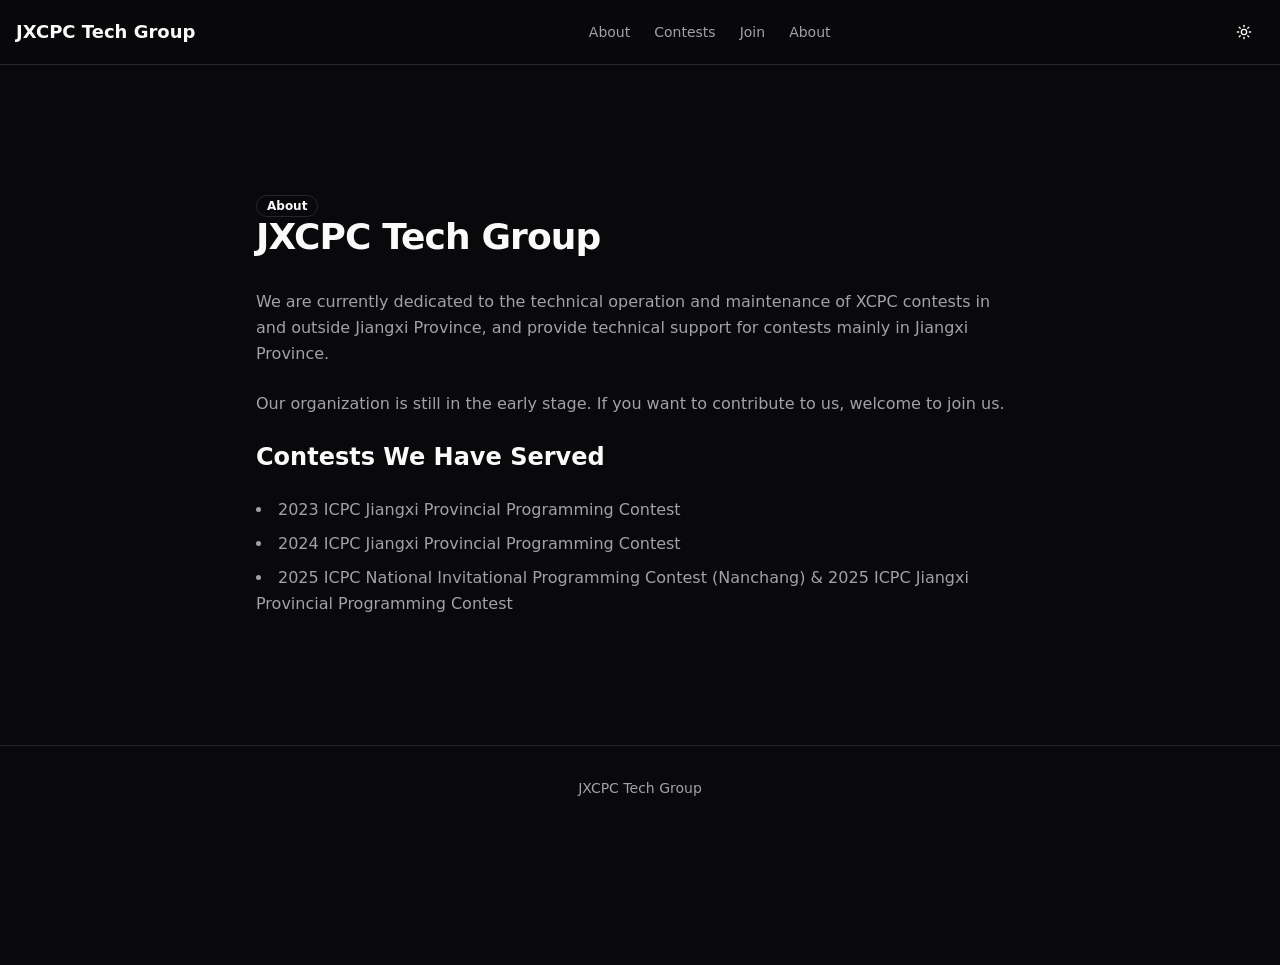
==== about/index.html @ 52842a0a "deploy: ci: trigger deployment test microlyr/FOXOps-dev@e38466670fc42e8134870700d2d52cbead68cd26" ====
<!DOCTYPE html><html lang="zh-CN" class="dark"> <head><meta charset="UTF-8"><meta name="viewport" content="width=device-width, initial-scale=1.0"><meta name="description" content="About JXCPC Tech Group"><title>About — JXCPC Tech Group</title><link rel="icon" type="image/svg+xml" href="/favicon.svg"><script>
      const t = localStorage.getItem('theme');
      if (t === 'light') document.documentElement.classList.remove('dark');
    </script><link rel="stylesheet" href="/_astro/about.Cbs96BTt.css"></head> <body class="min-h-screen bg-background text-foreground antialiased">  <header class="sticky top-0 z-50 w-full border-b bg-background/95 backdrop-blur supports-[backdrop-filter]:bg-background/60"> <div class="container mx-auto flex h-16 items-center justify-between px-4"> <a href="/" class="flex items-center gap-2 font-bold text-lg"> <span>JXCPC Tech Group</span> </a> <nav class="hidden md:flex items-center gap-6 text-sm font-medium text-muted-foreground"> <a href="/#about" class="hover:text-foreground transition-colors">About</a> <a href="/#contests" class="hover:text-foreground transition-colors">Contests</a> <a href="/#join" class="hover:text-foreground transition-colors">Join</a> <a href="/about" class="hover:text-foreground transition-colors">About</a> </nav> <div class="flex items-center gap-2"> <style>astro-island,astro-slot,astro-static-slot{display:contents}</style><script>(()=>{var e=async t=>{await(await t())()};(self.Astro||(self.Astro={})).load=e;window.dispatchEvent(new Event("astro:load"));})();;(()=>{var A=Object.defineProperty;var g=(i,o,a)=>o in i?A(i,o,{enumerable:!0,configurable:!0,writable:!0,value:a}):i[o]=a;var d=(i,o,a)=>g(i,typeof o!="symbol"?o+"":o,a);{let i={0:t=>m(t),1:t=>a(t),2:t=>new RegExp(t),3:t=>new Date(t),4:t=>new Map(a(t)),5:t=>new Set(a(t)),6:t=>BigInt(t),7:t=>new URL(t),8:t=>new Uint8Array(t),9:t=>new Uint16Array(t),10:t=>new Uint32Array(t),11:t=>1/0*t},o=t=>{let[l,e]=t;return l in i?i[l](e):void 0},a=t=>t.map(o),m=t=>typeof t!="object"||t===null?t:Object.fromEntries(Object.entries(t).map(([l,e])=>[l,o(e)]));class y extends HTMLElement{constructor(){super(...arguments);d(this,"Component");d(this,"hydrator");d(this,"hydrate",async()=>{var b;if(!this.hydrator||!this.isConnected)return;let e=(b=this.parentElement)==null?void 0:b.closest("astro-island[ssr]");if(e){e.addEventListener("astro:hydrate",this.hydrate,{once:!0});return}let c=this.querySelectorAll("astro-slot"),n={},h=this.querySelectorAll("template[data-astro-template]");for(let r of h){let s=r.closest(this.tagName);s!=null&&s.isSameNode(this)&&(n[r.getAttribute("data-astro-template")||"default"]=r.innerHTML,r.remove())}for(let r of c){let s=r.closest(this.tagName);s!=null&&s.isSameNode(this)&&(n[r.getAttribute("name")||"default"]=r.innerHTML)}let p;try{p=this.hasAttribute("props")?m(JSON.parse(this.getAttribute("props"))):{}}catch(r){let s=this.getAttribute("component-url")||"<unknown>",v=this.getAttribute("component-export");throw v&&(s+=` (export ${v})`),console.error(`[hydrate] Error parsing props for component ${s}`,this.getAttribute("props"),r),r}let u;await this.hydrator(this)(this.Component,p,n,{client:this.getAttribute("client")}),this.removeAttribute("ssr"),this.dispatchEvent(new CustomEvent("astro:hydrate"))});d(this,"unmount",()=>{this.isConnected||this.dispatchEvent(new CustomEvent("astro:unmount"))})}disconnectedCallback(){document.removeEventListener("astro:after-swap",this.unmount),document.addEventListener("astro:after-swap",this.unmount,{once:!0})}connectedCallback(){if(!this.hasAttribute("await-children")||document.readyState==="interactive"||document.readyState==="complete")this.childrenConnectedCallback();else{let e=()=>{document.removeEventListener("DOMContentLoaded",e),c.disconnect(),this.childrenConnectedCallback()},c=new MutationObserver(()=>{var n;((n=this.lastChild)==null?void 0:n.nodeType)===Node.COMMENT_NODE&&this.lastChild.nodeValue==="astro:end"&&(this.lastChild.remove(),e())});c.observe(this,{childList:!0}),document.addEventListener("DOMContentLoaded",e)}}async childrenConnectedCallback(){let e=this.getAttribute("before-hydration-url");e&&await import(e),this.start()}async start(){let e=JSON.parse(this.getAttribute("opts")),c=this.getAttribute("client");if(Astro[c]===void 0){window.addEventListener(`astro:${c}`,()=>this.start(),{once:!0});return}try{await Astro[c](async()=>{let n=this.getAttribute("renderer-url"),[h,{default:p}]=await Promise.all([import(this.getAttribute("component-url")),n?import(n):()=>()=>{}]),u=this.getAttribute("component-export")||"default";if(!u.includes("."))this.Component=h[u];else{this.Component=h;for(let f of u.split("."))this.Component=this.Component[f]}return this.hydrator=p,this.hydrate},e,this)}catch(n){console.error(`[astro-island] Error hydrating ${this.getAttribute("component-url")}`,n)}}attributeChangedCallback(){this.hydrate()}}d(y,"observedAttributes",["props"]),customElements.get("astro-island")||customElements.define("astro-island",y)}})();</script><astro-island uid="Z1FHAQc" prefix="r1" component-url="/_astro/ThemeToggle.dCSiNV5o.js" component-export="default" renderer-url="/_astro/client.SWu0E-Mb.js" props="{}" ssr="" client="load" opts="{&quot;name&quot;:&quot;ThemeToggle&quot;,&quot;value&quot;:true}" await-children=""><button class="inline-flex items-center justify-center gap-2 whitespace-nowrap rounded-md text-sm font-medium ring-offset-background transition-colors focus-visible:outline-none focus-visible:ring-2 focus-visible:ring-ring focus-visible:ring-offset-2 disabled:pointer-events-none disabled:opacity-50 [&amp;_svg]:pointer-events-none [&amp;_svg]:size-4 [&amp;_svg]:shrink-0 hover:bg-accent hover:text-accent-foreground h-10 w-10" aria-label="Toggle theme"><svg xmlns="http://www.w3.org/2000/svg" width="24" height="24" viewBox="0 0 24 24" fill="none" stroke="currentColor" stroke-width="2" stroke-linecap="round" stroke-linejoin="round" class="lucide lucide-sun h-5 w-5"><circle cx="12" cy="12" r="4"></circle><path d="M12 2v2"></path><path d="M12 20v2"></path><path d="m4.93 4.93 1.41 1.41"></path><path d="m17.66 17.66 1.41 1.41"></path><path d="M2 12h2"></path><path d="M20 12h2"></path><path d="m6.34 17.66-1.41 1.41"></path><path d="m19.07 4.93-1.41 1.41"></path></svg></button><!--astro:end--></astro-island> </div> </div> </header> <main class="min-h-screen"> <section class="container mx-auto px-4 py-32"> <div class="max-w-3xl mx-auto"> <div class="inline-flex items-center rounded-full border px-2.5 py-0.5 text-xs font-semibold transition-colors focus:outline-none focus:ring-2 focus:ring-ring focus:ring-offset-2 text-foreground">About</div> <h1 class="text-4xl font-bold tracking-tight mb-8">JXCPC Tech Group</h1> <div class="prose prose-invert max-w-none space-y-6 text-muted-foreground leading-relaxed"> <p>
We are currently dedicated to the technical operation and maintenance of
            XCPC contests in and outside Jiangxi Province, and provide technical support
            for contests mainly in Jiangxi Province.
</p> <p>
Our organization is still in the early stage. If you want to contribute to us,
            welcome to join us.
</p> <h2 class="text-2xl font-semibold text-foreground mt-12 mb-4">Contests We Have Served</h2> <ul class="list-disc list-inside space-y-2"> <li>2023 ICPC Jiangxi Provincial Programming Contest</li> <li>2024 ICPC Jiangxi Provincial Programming Contest</li> <li>2025 ICPC National Invitational Programming Contest (Nanchang) &amp; 2025 ICPC Jiangxi Provincial Programming Contest</li> </ul> </div> </div> </section> <footer class="border-t"> <div class="container mx-auto px-4 py-8 text-center text-sm text-muted-foreground">
JXCPC Tech Group
</div> </footer> </main>  </body></html>
---- _astro/about.Cbs96BTt.css ----
*,:before,:after{--tw-border-spacing-x: 0;--tw-border-spacing-y: 0;--tw-translate-x: 0;--tw-translate-y: 0;--tw-rotate: 0;--tw-skew-x: 0;--tw-skew-y: 0;--tw-scale-x: 1;--tw-scale-y: 1;--tw-pan-x: ;--tw-pan-y: ;--tw-pinch-zoom: ;--tw-scroll-snap-strictness: proximity;--tw-gradient-from-position: ;--tw-gradient-via-position: ;--tw-gradient-to-position: ;--tw-ordinal: ;--tw-slashed-zero: ;--tw-numeric-figure: ;--tw-numeric-spacing: ;--tw-numeric-fraction: ;--tw-ring-inset: ;--tw-ring-offset-width: 0px;--tw-ring-offset-color: #fff;--tw-ring-color: rgb(59 130 246 / .5);--tw-ring-offset-shadow: 0 0 #0000;--tw-ring-shadow: 0 0 #0000;--tw-shadow: 0 0 #0000;--tw-shadow-colored: 0 0 #0000;--tw-blur: ;--tw-brightness: ;--tw-contrast: ;--tw-grayscale: ;--tw-hue-rotate: ;--tw-invert: ;--tw-saturate: ;--tw-sepia: ;--tw-drop-shadow: ;--tw-backdrop-blur: ;--tw-backdrop-brightness: ;--tw-backdrop-contrast: ;--tw-backdrop-grayscale: ;--tw-backdrop-hue-rotate: ;--tw-backdrop-invert: ;--tw-backdrop-opacity: ;--tw-backdrop-saturate: ;--tw-backdrop-sepia: ;--tw-contain-size: ;--tw-contain-layout: ;--tw-contain-paint: ;--tw-contain-style: }::backdrop{--tw-border-spacing-x: 0;--tw-border-spacing-y: 0;--tw-translate-x: 0;--tw-translate-y: 0;--tw-rotate: 0;--tw-skew-x: 0;--tw-skew-y: 0;--tw-scale-x: 1;--tw-scale-y: 1;--tw-pan-x: ;--tw-pan-y: ;--tw-pinch-zoom: ;--tw-scroll-snap-strictness: proximity;--tw-gradient-from-position: ;--tw-gradient-via-position: ;--tw-gradient-to-position: ;--tw-ordinal: ;--tw-slashed-zero: ;--tw-numeric-figure: ;--tw-numeric-spacing: ;--tw-numeric-fraction: ;--tw-ring-inset: ;--tw-ring-offset-width: 0px;--tw-ring-offset-color: #fff;--tw-ring-color: rgb(59 130 246 / .5);--tw-ring-offset-shadow: 0 0 #0000;--tw-ring-shadow: 0 0 #0000;--tw-shadow: 0 0 #0000;--tw-shadow-colored: 0 0 #0000;--tw-blur: ;--tw-brightness: ;--tw-contrast: ;--tw-grayscale: ;--tw-hue-rotate: ;--tw-invert: ;--tw-saturate: ;--tw-sepia: ;--tw-drop-shadow: ;--tw-backdrop-blur: ;--tw-backdrop-brightness: ;--tw-backdrop-contrast: ;--tw-backdrop-grayscale: ;--tw-backdrop-hue-rotate: ;--tw-backdrop-invert: ;--tw-backdrop-opacity: ;--tw-backdrop-saturate: ;--tw-backdrop-sepia: ;--tw-contain-size: ;--tw-contain-layout: ;--tw-contain-paint: ;--tw-contain-style: }*,:before,:after{box-sizing:border-box;border-width:0;border-style:solid;border-color:#e5e7eb}:before,:after{--tw-content: ""}html,:host{line-height:1.5;-webkit-text-size-adjust:100%;-moz-tab-size:4;-o-tab-size:4;tab-size:4;font-family:ui-sans-serif,system-ui,sans-serif,"Apple Color Emoji","Segoe UI Emoji",Segoe UI Symbol,"Noto Color Emoji";font-feature-settings:normal;font-variation-settings:normal;-webkit-tap-highlight-color:transparent}body{margin:0;line-height:inherit}hr{height:0;color:inherit;border-top-width:1px}abbr:where([title]){-webkit-text-decoration:underline dotted;text-decoration:underline dotted}h1,h2,h3,h4,h5,h6{font-size:inherit;font-weight:inherit}a{color:inherit;text-decoration:inherit}b,strong{font-weight:bolder}code,kbd,samp,pre{font-family:ui-monospace,SFMono-Regular,Menlo,Monaco,Consolas,Liberation Mono,Courier New,monospace;font-feature-settings:normal;font-variation-settings:normal;font-size:1em}small{font-size:80%}sub,sup{font-size:75%;line-height:0;position:relative;vertical-align:baseline}sub{bottom:-.25em}sup{top:-.5em}table{text-indent:0;border-color:inherit;border-collapse:collapse}button,input,optgroup,select,textarea{font-family:inherit;font-feature-settings:inherit;font-variation-settings:inherit;font-size:100%;font-weight:inherit;line-height:inherit;letter-spacing:inherit;color:inherit;margin:0;padding:0}button,select{text-transform:none}button,input:where([type=button]),input:where([type=reset]),input:where([type=submit]){-webkit-appearance:button;background-color:transparent;background-image:none}:-moz-focusring{outline:auto}:-moz-ui-invalid{box-shadow:none}progress{vertical-align:baseline}::-webkit-inner-spin-button,::-webkit-outer-spin-button{height:auto}[type=search]{-webkit-appearance:textfield;outline-offset:-2px}::-webkit-search-decoration{-webkit-appearance:none}::-webkit-file-upload-button{-webkit-appearance:button;font:inherit}summary{display:list-item}blockquote,dl,dd,h1,h2,h3,h4,h5,h6,hr,figure,p,pre{margin:0}fieldset{margin:0;padding:0}legend{padding:0}ol,ul,menu{list-style:none;margin:0;padding:0}dialog{padding:0}textarea{resize:vertical}input::-moz-placeholder,textarea::-moz-placeholder{opacity:1;color:#9ca3af}input::placeholder,textarea::placeholder{opacity:1;color:#9ca3af}button,[role=button]{cursor:pointer}:disabled{cursor:default}img,svg,video,canvas,audio,iframe,embed,object{display:block;vertical-align:middle}img,video{max-width:100%;height:auto}[hidden]:where(:not([hidden=until-found])){display:none}:root{--background: 0 0% 100%;--foreground: 240 10% 3.9%;--card: 0 0% 100%;--card-foreground: 240 10% 3.9%;--popover: 0 0% 100%;--popover-foreground: 240 10% 3.9%;--primary: 240 5.9% 10%;--primary-foreground: 0 0% 98%;--secondary: 240 4.8% 95.9%;--secondary-foreground: 240 5.9% 10%;--muted: 240 4.8% 95.9%;--muted-foreground: 240 3.8% 46.1%;--accent: 240 4.8% 95.9%;--accent-foreground: 240 5.9% 10%;--destructive: 0 84.2% 60.2%;--destructive-foreground: 0 0% 98%;--border: 240 5.9% 90%;--input: 240 5.9% 90%;--ring: 240 5.9% 10%;--radius: .5rem}.\!dark{--background: 240 10% 3.9% !important;--foreground: 0 0% 98% !important;--card: 240 10% 3.9% !important;--card-foreground: 0 0% 98% !important;--popover: 240 10% 3.9% !important;--popover-foreground: 0 0% 98% !important;--primary: 0 0% 98% !important;--primary-foreground: 240 5.9% 10% !important;--secondary: 240 3.7% 15.9% !important;--secondary-foreground: 0 0% 98% !important;--muted: 240 3.7% 15.9% !important;--muted-foreground: 240 5% 64.9% !important;--accent: 240 3.7% 15.9% !important;--accent-foreground: 0 0% 98% !important;--destructive: 0 62.8% 30.6% !important;--destructive-foreground: 0 0% 98% !important;--border: 240 3.7% 15.9% !important;--input: 240 3.7% 15.9% !important;--ring: 240 4.9% 83.9% !important}.dark{--background: 240 10% 3.9%;--foreground: 0 0% 98%;--card: 240 10% 3.9%;--card-foreground: 0 0% 98%;--popover: 240 10% 3.9%;--popover-foreground: 0 0% 98%;--primary: 0 0% 98%;--primary-foreground: 240 5.9% 10%;--secondary: 240 3.7% 15.9%;--secondary-foreground: 0 0% 98%;--muted: 240 3.7% 15.9%;--muted-foreground: 240 5% 64.9%;--accent: 240 3.7% 15.9%;--accent-foreground: 0 0% 98%;--destructive: 0 62.8% 30.6%;--destructive-foreground: 0 0% 98%;--border: 240 3.7% 15.9%;--input: 240 3.7% 15.9%;--ring: 240 4.9% 83.9%}*{border-color:hsl(var(--border))}body{background-color:hsl(var(--background));color:hsl(var(--foreground));font-feature-settings:"rlig" 1,"calt" 1}.container{width:100%;margin-right:auto;margin-left:auto;padding-right:2rem;padding-left:2rem}@media (min-width: 1400px){.container{max-width:1400px}}.static{position:static}.absolute{position:absolute}.relative{position:relative}.sticky{position:sticky}.inset-0{inset:0}.bottom-10{bottom:2.5rem}.left-10{left:2.5rem}.right-10{right:2.5rem}.top-0{top:0}.top-20{top:5rem}.z-50{z-index:50}.mx-auto{margin-left:auto;margin-right:auto}.mb-10{margin-bottom:2.5rem}.mb-12{margin-bottom:3rem}.mb-16{margin-bottom:4rem}.mb-2{margin-bottom:.5rem}.mb-4{margin-bottom:1rem}.mb-6{margin-bottom:1.5rem}.mb-8{margin-bottom:2rem}.mt-1{margin-top:.25rem}.mt-10{margin-top:2.5rem}.mt-12{margin-top:3rem}.inline-block{display:inline-block}.flex{display:flex}.inline-flex{display:inline-flex}.grid{display:grid}.hidden{display:none}.h-10{height:2.5rem}.h-11{height:2.75rem}.h-14{height:3.5rem}.h-16{height:4rem}.h-24{height:6rem}.h-4{height:1rem}.h-48{height:12rem}.h-5{height:1.25rem}.h-64{height:16rem}.h-7{height:1.75rem}.h-8{height:2rem}.h-9{height:2.25rem}.h-\[1px\]{height:1px}.h-full{height:100%}.min-h-screen{min-height:100vh}.w-10{width:2.5rem}.w-14{width:3.5rem}.w-24{width:6rem}.w-4{width:1rem}.w-48{width:12rem}.w-5{width:1.25rem}.w-64{width:16rem}.w-7{width:1.75rem}.w-8{width:2rem}.w-9{width:2.25rem}.w-\[1px\]{width:1px}.w-full{width:100%}.max-w-2xl{max-width:42rem}.max-w-3xl{max-width:48rem}.max-w-4xl{max-width:56rem}.max-w-none{max-width:none}.max-w-xl{max-width:36rem}.shrink-0{flex-shrink:0}@keyframes bounce-slow{0%,to{transform:translateY(0)}50%{transform:translateY(-8px)}}.animate-bounce-slow{animation:bounce-slow 3s ease-in-out infinite}.list-inside{list-style-position:inside}.list-disc{list-style-type:disc}.flex-col{flex-direction:column}.flex-wrap{flex-wrap:wrap}.items-center{align-items:center}.justify-center{justify-content:center}.justify-between{justify-content:space-between}.gap-10{gap:2.5rem}.gap-2{gap:.5rem}.gap-3{gap:.75rem}.gap-4{gap:1rem}.gap-6{gap:1.5rem}.gap-8{gap:2rem}.space-y-1\.5>:not([hidden])~:not([hidden]){--tw-space-y-reverse: 0;margin-top:calc(.375rem * calc(1 - var(--tw-space-y-reverse)));margin-bottom:calc(.375rem * var(--tw-space-y-reverse))}.space-y-2>:not([hidden])~:not([hidden]){--tw-space-y-reverse: 0;margin-top:calc(.5rem * calc(1 - var(--tw-space-y-reverse)));margin-bottom:calc(.5rem * var(--tw-space-y-reverse))}.space-y-6>:not([hidden])~:not([hidden]){--tw-space-y-reverse: 0;margin-top:calc(1.5rem * calc(1 - var(--tw-space-y-reverse)));margin-bottom:calc(1.5rem * var(--tw-space-y-reverse))}.overflow-hidden{overflow:hidden}.whitespace-nowrap{white-space:nowrap}.rounded{border-radius:.25rem}.rounded-full{border-radius:9999px}.rounded-lg{border-radius:var(--radius)}.rounded-md{border-radius:calc(var(--radius) - 2px)}.rounded-xl{border-radius:.75rem}.border{border-width:1px}.border-b{border-bottom-width:1px}.border-t{border-top-width:1px}.border-input{border-color:hsl(var(--input))}.border-transparent{border-color:transparent}.bg-accent\/10{background-color:hsl(var(--accent) / .1)}.bg-background{background-color:hsl(var(--background))}.bg-background\/95{background-color:hsl(var(--background) / .95)}.bg-border{background-color:hsl(var(--border))}.bg-card{background-color:hsl(var(--card))}.bg-destructive{background-color:hsl(var(--destructive))}.bg-primary{background-color:hsl(var(--primary))}.bg-primary\/10{background-color:hsl(var(--primary) / .1)}.bg-primary\/5{background-color:hsl(var(--primary) / .05)}.bg-secondary{background-color:hsl(var(--secondary))}.bg-\[radial-gradient\(ellipse_at_top\,_var\(--tw-gradient-stops\)\)\]{background-image:radial-gradient(ellipse at top,var(--tw-gradient-stops))}.bg-gradient-to-br{background-image:linear-gradient(to bottom right,var(--tw-gradient-stops))}.from-primary\/10{--tw-gradient-from: hsl(var(--primary) / .1) var(--tw-gradient-from-position);--tw-gradient-to: hsl(var(--primary) / 0) var(--tw-gradient-to-position);--tw-gradient-stops: var(--tw-gradient-from), var(--tw-gradient-to)}.from-primary\/5{--tw-gradient-from: hsl(var(--primary) / .05) var(--tw-gradient-from-position);--tw-gradient-to: hsl(var(--primary) / 0) var(--tw-gradient-to-position);--tw-gradient-stops: var(--tw-gradient-from), var(--tw-gradient-to)}.via-background{--tw-gradient-to: hsl(var(--background) / 0) var(--tw-gradient-to-position);--tw-gradient-stops: var(--tw-gradient-from), hsl(var(--background)) var(--tw-gradient-via-position), var(--tw-gradient-to)}.via-transparent{--tw-gradient-to: rgb(0 0 0 / 0) var(--tw-gradient-to-position);--tw-gradient-stops: var(--tw-gradient-from), transparent var(--tw-gradient-via-position), var(--tw-gradient-to)}.to-accent\/10{--tw-gradient-to: hsl(var(--accent) / .1) var(--tw-gradient-to-position)}.to-transparent{--tw-gradient-to: transparent var(--tw-gradient-to-position)}.object-contain{-o-object-fit:contain;object-fit:contain}.p-6{padding:1.5rem}.px-2\.5{padding-left:.625rem;padding-right:.625rem}.px-3{padding-left:.75rem;padding-right:.75rem}.px-4{padding-left:1rem;padding-right:1rem}.px-8{padding-left:2rem;padding-right:2rem}.py-0\.5{padding-top:.125rem;padding-bottom:.125rem}.py-1\.5{padding-top:.375rem;padding-bottom:.375rem}.py-10{padding-top:2.5rem;padding-bottom:2.5rem}.py-2{padding-top:.5rem;padding-bottom:.5rem}.py-24{padding-top:6rem;padding-bottom:6rem}.py-32{padding-top:8rem;padding-bottom:8rem}.py-8{padding-top:2rem;padding-bottom:2rem}.pl-12{padding-left:3rem}.pt-0{padding-top:0}.text-left{text-align:left}.text-center{text-align:center}.font-mono{font-family:ui-monospace,SFMono-Regular,Menlo,Monaco,Consolas,Liberation Mono,Courier New,monospace}.text-2xl{font-size:1.5rem;line-height:2rem}.text-3xl{font-size:1.875rem;line-height:2.25rem}.text-4xl{font-size:2.25rem;line-height:2.5rem}.text-lg{font-size:1.125rem;line-height:1.75rem}.text-sm{font-size:.875rem;line-height:1.25rem}.text-xs{font-size:.75rem;line-height:1rem}.font-bold{font-weight:700}.font-extrabold{font-weight:800}.font-medium{font-weight:500}.font-semibold{font-weight:600}.leading-none{line-height:1}.leading-relaxed{line-height:1.625}.leading-tight{line-height:1.25}.tracking-tight{letter-spacing:-.025em}.text-accent-foreground{color:hsl(var(--accent-foreground))}.text-card-foreground{color:hsl(var(--card-foreground))}.text-destructive-foreground{color:hsl(var(--destructive-foreground))}.text-foreground{color:hsl(var(--foreground))}.text-muted-foreground{color:hsl(var(--muted-foreground))}.text-primary{color:hsl(var(--primary))}.text-primary-foreground{color:hsl(var(--primary-foreground))}.text-secondary-foreground{color:hsl(var(--secondary-foreground))}.underline-offset-4{text-underline-offset:4px}.antialiased{-webkit-font-smoothing:antialiased;-moz-osx-font-smoothing:grayscale}.shadow-sm{--tw-shadow: 0 1px 2px 0 rgb(0 0 0 / .05);--tw-shadow-colored: 0 1px 2px 0 var(--tw-shadow-color);box-shadow:var(--tw-ring-offset-shadow, 0 0 #0000),var(--tw-ring-shadow, 0 0 #0000),var(--tw-shadow)}.outline{outline-style:solid}.ring-offset-background{--tw-ring-offset-color: hsl(var(--background))}.blur-3xl{--tw-blur: blur(64px);filter:var(--tw-blur) var(--tw-brightness) var(--tw-contrast) var(--tw-grayscale) var(--tw-hue-rotate) var(--tw-invert) var(--tw-saturate) var(--tw-sepia) var(--tw-drop-shadow)}.backdrop-blur{--tw-backdrop-blur: blur(8px);backdrop-filter:var(--tw-backdrop-blur) var(--tw-backdrop-brightness) var(--tw-backdrop-contrast) var(--tw-backdrop-grayscale) var(--tw-backdrop-hue-rotate) var(--tw-backdrop-invert) var(--tw-backdrop-opacity) var(--tw-backdrop-saturate) var(--tw-backdrop-sepia)}.backdrop-filter{backdrop-filter:var(--tw-backdrop-blur) var(--tw-backdrop-brightness) var(--tw-backdrop-contrast) var(--tw-backdrop-grayscale) var(--tw-backdrop-hue-rotate) var(--tw-backdrop-invert) var(--tw-backdrop-opacity) var(--tw-backdrop-saturate) var(--tw-backdrop-sepia)}.transition-colors{transition-property:color,background-color,border-color,text-decoration-color,fill,stroke;transition-timing-function:cubic-bezier(.4,0,.2,1);transition-duration:.15s}@keyframes enter{0%{opacity:var(--tw-enter-opacity, 1);transform:translate3d(var(--tw-enter-translate-x, 0),var(--tw-enter-translate-y, 0),0) scale3d(var(--tw-enter-scale, 1),var(--tw-enter-scale, 1),var(--tw-enter-scale, 1)) rotate(var(--tw-enter-rotate, 0))}}@keyframes exit{to{opacity:var(--tw-exit-opacity, 1);transform:translate3d(var(--tw-exit-translate-x, 0),var(--tw-exit-translate-y, 0),0) scale3d(var(--tw-exit-scale, 1),var(--tw-exit-scale, 1),var(--tw-exit-scale, 1)) rotate(var(--tw-exit-rotate, 0))}}.hover\:bg-accent:hover{background-color:hsl(var(--accent))}.hover\:bg-destructive\/80:hover{background-color:hsl(var(--destructive) / .8)}.hover\:bg-destructive\/90:hover{background-color:hsl(var(--destructive) / .9)}.hover\:bg-primary\/80:hover{background-color:hsl(var(--primary) / .8)}.hover\:bg-primary\/90:hover{background-color:hsl(var(--primary) / .9)}.hover\:bg-secondary\/80:hover{background-color:hsl(var(--secondary) / .8)}.hover\:text-accent-foreground:hover{color:hsl(var(--accent-foreground))}.hover\:text-foreground:hover{color:hsl(var(--foreground))}.hover\:text-primary:hover{color:hsl(var(--primary))}.hover\:underline:hover{text-decoration-line:underline}.focus\:outline-none:focus{outline:2px solid transparent;outline-offset:2px}.focus\:ring-2:focus{--tw-ring-offset-shadow: var(--tw-ring-inset) 0 0 0 var(--tw-ring-offset-width) var(--tw-ring-offset-color);--tw-ring-shadow: var(--tw-ring-inset) 0 0 0 calc(2px + var(--tw-ring-offset-width)) var(--tw-ring-color);box-shadow:var(--tw-ring-offset-shadow),var(--tw-ring-shadow),var(--tw-shadow, 0 0 #0000)}.focus\:ring-ring:focus{--tw-ring-color: hsl(var(--ring))}.focus\:ring-offset-2:focus{--tw-ring-offset-width: 2px}.focus-visible\:outline-none:focus-visible{outline:2px solid transparent;outline-offset:2px}.focus-visible\:ring-2:focus-visible{--tw-ring-offset-shadow: var(--tw-ring-inset) 0 0 0 var(--tw-ring-offset-width) var(--tw-ring-offset-color);--tw-ring-shadow: var(--tw-ring-inset) 0 0 0 calc(2px + var(--tw-ring-offset-width)) var(--tw-ring-color);box-shadow:var(--tw-ring-offset-shadow),var(--tw-ring-shadow),var(--tw-shadow, 0 0 #0000)}.focus-visible\:ring-ring:focus-visible{--tw-ring-color: hsl(var(--ring))}.focus-visible\:ring-offset-2:focus-visible{--tw-ring-offset-width: 2px}.disabled\:pointer-events-none:disabled{pointer-events:none}.disabled\:opacity-50:disabled{opacity:.5}@supports (backdrop-filter: var(--tw)){.supports-\[backdrop-filter\]\:bg-background\/60{background-color:hsl(var(--background) / .6)}}@media (min-width: 640px){.sm\:h-32{height:8rem}.sm\:w-32{width:8rem}.sm\:grid-cols-3{grid-template-columns:repeat(3,minmax(0,1fr))}.sm\:flex-row{flex-direction:row}.sm\:py-40{padding-top:10rem;padding-bottom:10rem}.sm\:text-4xl{font-size:2.25rem;line-height:2.5rem}.sm\:text-6xl{font-size:3.75rem;line-height:1}.sm\:text-xl{font-size:1.25rem;line-height:1.75rem}}@media (min-width: 768px){.md\:flex{display:flex}}.\[\&_svg\]\:pointer-events-none svg{pointer-events:none}.\[\&_svg\]\:size-4 svg{width:1rem;height:1rem}.\[\&_svg\]\:shrink-0 svg{flex-shrink:0}
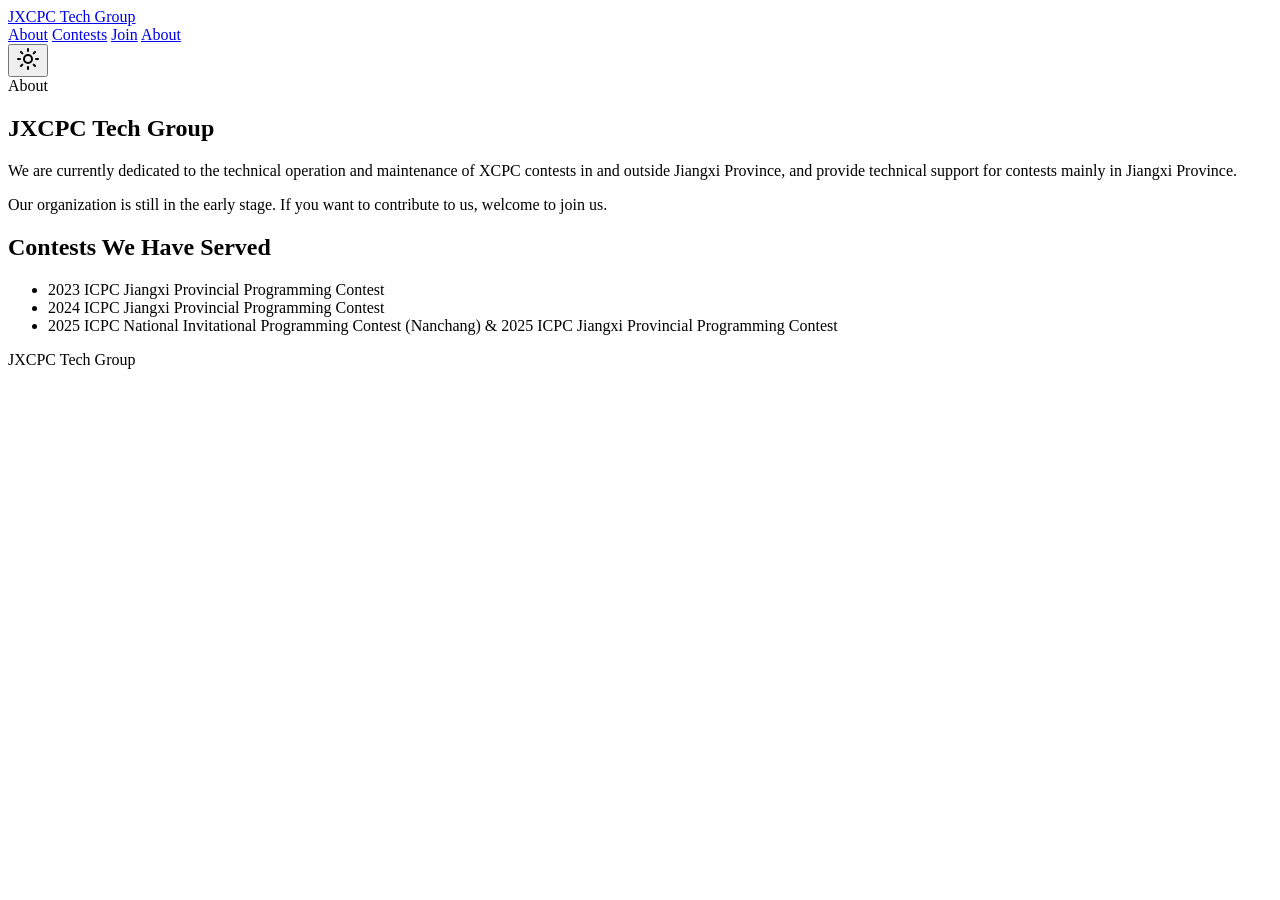
==== commit ff590c7e: "deploy: fix: set correct base path for GitHub Pages deployment microlyr/FOXOps-dev@2421898d2fa49af1a" ====
--- a/about/index.html
+++ b/about/index.html
@@ -1,7 +1,7 @@
 <!DOCTYPE html><html lang="zh-CN" class="dark"> <head><meta charset="UTF-8"><meta name="viewport" content="width=device-width, initial-scale=1.0"><meta name="description" content="About JXCPC Tech Group"><title>About — JXCPC Tech Group</title><link rel="icon" type="image/svg+xml" href="/favicon.svg"><script>
       const t = localStorage.getItem('theme');
       if (t === 'light') document.documentElement.classList.remove('dark');
-    </script><link rel="stylesheet" href="/_astro/about.Cbs96BTt.css"></head> <body class="min-h-screen bg-background text-foreground antialiased">  <header class="sticky top-0 z-50 w-full border-b bg-background/95 backdrop-blur supports-[backdrop-filter]:bg-background/60"> <div class="container mx-auto flex h-16 items-center justify-between px-4"> <a href="/" class="flex items-center gap-2 font-bold text-lg"> <span>JXCPC Tech Group</span> </a> <nav class="hidden md:flex items-center gap-6 text-sm font-medium text-muted-foreground"> <a href="/#about" class="hover:text-foreground transition-colors">About</a> <a href="/#contests" class="hover:text-foreground transition-colors">Contests</a> <a href="/#join" class="hover:text-foreground transition-colors">Join</a> <a href="/about" class="hover:text-foreground transition-colors">About</a> </nav> <div class="flex items-center gap-2"> <style>astro-island,astro-slot,astro-static-slot{display:contents}</style><script>(()=>{var e=async t=>{await(await t())()};(self.Astro||(self.Astro={})).load=e;window.dispatchEvent(new Event("astro:load"));})();;(()=>{var A=Object.defineProperty;var g=(i,o,a)=>o in i?A(i,o,{enumerable:!0,configurable:!0,writable:!0,value:a}):i[o]=a;var d=(i,o,a)=>g(i,typeof o!="symbol"?o+"":o,a);{let i={0:t=>m(t),1:t=>a(t),2:t=>new RegExp(t),3:t=>new Date(t),4:t=>new Map(a(t)),5:t=>new Set(a(t)),6:t=>BigInt(t),7:t=>new URL(t),8:t=>new Uint8Array(t),9:t=>new Uint16Array(t),10:t=>new Uint32Array(t),11:t=>1/0*t},o=t=>{let[l,e]=t;return l in i?i[l](e):void 0},a=t=>t.map(o),m=t=>typeof t!="object"||t===null?t:Object.fromEntries(Object.entries(t).map(([l,e])=>[l,o(e)]));class y extends HTMLElement{constructor(){super(...arguments);d(this,"Component");d(this,"hydrator");d(this,"hydrate",async()=>{var b;if(!this.hydrator||!this.isConnected)return;let e=(b=this.parentElement)==null?void 0:b.closest("astro-island[ssr]");if(e){e.addEventListener("astro:hydrate",this.hydrate,{once:!0});return}let c=this.querySelectorAll("astro-slot"),n={},h=this.querySelectorAll("template[data-astro-template]");for(let r of h){let s=r.closest(this.tagName);s!=null&&s.isSameNode(this)&&(n[r.getAttribute("data-astro-template")||"default"]=r.innerHTML,r.remove())}for(let r of c){let s=r.closest(this.tagName);s!=null&&s.isSameNode(this)&&(n[r.getAttribute("name")||"default"]=r.innerHTML)}let p;try{p=this.hasAttribute("props")?m(JSON.parse(this.getAttribute("props"))):{}}catch(r){let s=this.getAttribute("component-url")||"<unknown>",v=this.getAttribute("component-export");throw v&&(s+=` (export ${v})`),console.error(`[hydrate] Error parsing props for component ${s}`,this.getAttribute("props"),r),r}let u;await this.hydrator(this)(this.Component,p,n,{client:this.getAttribute("client")}),this.removeAttribute("ssr"),this.dispatchEvent(new CustomEvent("astro:hydrate"))});d(this,"unmount",()=>{this.isConnected||this.dispatchEvent(new CustomEvent("astro:unmount"))})}disconnectedCallback(){document.removeEventListener("astro:after-swap",this.unmount),document.addEventListener("astro:after-swap",this.unmount,{once:!0})}connectedCallback(){if(!this.hasAttribute("await-children")||document.readyState==="interactive"||document.readyState==="complete")this.childrenConnectedCallback();else{let e=()=>{document.removeEventListener("DOMContentLoaded",e),c.disconnect(),this.childrenConnectedCallback()},c=new MutationObserver(()=>{var n;((n=this.lastChild)==null?void 0:n.nodeType)===Node.COMMENT_NODE&&this.lastChild.nodeValue==="astro:end"&&(this.lastChild.remove(),e())});c.observe(this,{childList:!0}),document.addEventListener("DOMContentLoaded",e)}}async childrenConnectedCallback(){let e=this.getAttribute("before-hydration-url");e&&await import(e),this.start()}async start(){let e=JSON.parse(this.getAttribute("opts")),c=this.getAttribute("client");if(Astro[c]===void 0){window.addEventListener(`astro:${c}`,()=>this.start(),{once:!0});return}try{await Astro[c](async()=>{let n=this.getAttribute("renderer-url"),[h,{default:p}]=await Promise.all([import(this.getAttribute("component-url")),n?import(n):()=>()=>{}]),u=this.getAttribute("component-export")||"default";if(!u.includes("."))this.Component=h[u];else{this.Component=h;for(let f of u.split("."))this.Component=this.Component[f]}return this.hydrator=p,this.hydrate},e,this)}catch(n){console.error(`[astro-island] Error hydrating ${this.getAttribute("component-url")}`,n)}}attributeChangedCallback(){this.hydrate()}}d(y,"observedAttributes",["props"]),customElements.get("astro-island")||customElements.define("astro-island",y)}})();</script><astro-island uid="Z1FHAQc" prefix="r1" component-url="/_astro/ThemeToggle.dCSiNV5o.js" component-export="default" renderer-url="/_astro/client.SWu0E-Mb.js" props="{}" ssr="" client="load" opts="{&quot;name&quot;:&quot;ThemeToggle&quot;,&quot;value&quot;:true}" await-children=""><button class="inline-flex items-center justify-center gap-2 whitespace-nowrap rounded-md text-sm font-medium ring-offset-background transition-colors focus-visible:outline-none focus-visible:ring-2 focus-visible:ring-ring focus-visible:ring-offset-2 disabled:pointer-events-none disabled:opacity-50 [&amp;_svg]:pointer-events-none [&amp;_svg]:size-4 [&amp;_svg]:shrink-0 hover:bg-accent hover:text-accent-foreground h-10 w-10" aria-label="Toggle theme"><svg xmlns="http://www.w3.org/2000/svg" width="24" height="24" viewBox="0 0 24 24" fill="none" stroke="currentColor" stroke-width="2" stroke-linecap="round" stroke-linejoin="round" class="lucide lucide-sun h-5 w-5"><circle cx="12" cy="12" r="4"></circle><path d="M12 2v2"></path><path d="M12 20v2"></path><path d="m4.93 4.93 1.41 1.41"></path><path d="m17.66 17.66 1.41 1.41"></path><path d="M2 12h2"></path><path d="M20 12h2"></path><path d="m6.34 17.66-1.41 1.41"></path><path d="m19.07 4.93-1.41 1.41"></path></svg></button><!--astro:end--></astro-island> </div> </div> </header> <main class="min-h-screen"> <section class="container mx-auto px-4 py-32"> <div class="max-w-3xl mx-auto"> <div class="inline-flex items-center rounded-full border px-2.5 py-0.5 text-xs font-semibold transition-colors focus:outline-none focus:ring-2 focus:ring-ring focus:ring-offset-2 text-foreground">About</div> <h1 class="text-4xl font-bold tracking-tight mb-8">JXCPC Tech Group</h1> <div class="prose prose-invert max-w-none space-y-6 text-muted-foreground leading-relaxed"> <p>
+    </script><link rel="stylesheet" href="/foxops-techgroup.github.io/_astro/about.Cbs96BTt.css"></head> <body class="min-h-screen bg-background text-foreground antialiased">  <header class="sticky top-0 z-50 w-full border-b bg-background/95 backdrop-blur supports-[backdrop-filter]:bg-background/60"> <div class="container mx-auto flex h-16 items-center justify-between px-4"> <a href="/" class="flex items-center gap-2 font-bold text-lg"> <span>JXCPC Tech Group</span> </a> <nav class="hidden md:flex items-center gap-6 text-sm font-medium text-muted-foreground"> <a href="/#about" class="hover:text-foreground transition-colors">About</a> <a href="/#contests" class="hover:text-foreground transition-colors">Contests</a> <a href="/#join" class="hover:text-foreground transition-colors">Join</a> <a href="/about" class="hover:text-foreground transition-colors">About</a> </nav> <div class="flex items-center gap-2"> <style>astro-island,astro-slot,astro-static-slot{display:contents}</style><script>(()=>{var e=async t=>{await(await t())()};(self.Astro||(self.Astro={})).load=e;window.dispatchEvent(new Event("astro:load"));})();;(()=>{var A=Object.defineProperty;var g=(i,o,a)=>o in i?A(i,o,{enumerable:!0,configurable:!0,writable:!0,value:a}):i[o]=a;var d=(i,o,a)=>g(i,typeof o!="symbol"?o+"":o,a);{let i={0:t=>m(t),1:t=>a(t),2:t=>new RegExp(t),3:t=>new Date(t),4:t=>new Map(a(t)),5:t=>new Set(a(t)),6:t=>BigInt(t),7:t=>new URL(t),8:t=>new Uint8Array(t),9:t=>new Uint16Array(t),10:t=>new Uint32Array(t),11:t=>1/0*t},o=t=>{let[l,e]=t;return l in i?i[l](e):void 0},a=t=>t.map(o),m=t=>typeof t!="object"||t===null?t:Object.fromEntries(Object.entries(t).map(([l,e])=>[l,o(e)]));class y extends HTMLElement{constructor(){super(...arguments);d(this,"Component");d(this,"hydrator");d(this,"hydrate",async()=>{var b;if(!this.hydrator||!this.isConnected)return;let e=(b=this.parentElement)==null?void 0:b.closest("astro-island[ssr]");if(e){e.addEventListener("astro:hydrate",this.hydrate,{once:!0});return}let c=this.querySelectorAll("astro-slot"),n={},h=this.querySelectorAll("template[data-astro-template]");for(let r of h){let s=r.closest(this.tagName);s!=null&&s.isSameNode(this)&&(n[r.getAttribute("data-astro-template")||"default"]=r.innerHTML,r.remove())}for(let r of c){let s=r.closest(this.tagName);s!=null&&s.isSameNode(this)&&(n[r.getAttribute("name")||"default"]=r.innerHTML)}let p;try{p=this.hasAttribute("props")?m(JSON.parse(this.getAttribute("props"))):{}}catch(r){let s=this.getAttribute("component-url")||"<unknown>",v=this.getAttribute("component-export");throw v&&(s+=` (export ${v})`),console.error(`[hydrate] Error parsing props for component ${s}`,this.getAttribute("props"),r),r}let u;await this.hydrator(this)(this.Component,p,n,{client:this.getAttribute("client")}),this.removeAttribute("ssr"),this.dispatchEvent(new CustomEvent("astro:hydrate"))});d(this,"unmount",()=>{this.isConnected||this.dispatchEvent(new CustomEvent("astro:unmount"))})}disconnectedCallback(){document.removeEventListener("astro:after-swap",this.unmount),document.addEventListener("astro:after-swap",this.unmount,{once:!0})}connectedCallback(){if(!this.hasAttribute("await-children")||document.readyState==="interactive"||document.readyState==="complete")this.childrenConnectedCallback();else{let e=()=>{document.removeEventListener("DOMContentLoaded",e),c.disconnect(),this.childrenConnectedCallback()},c=new MutationObserver(()=>{var n;((n=this.lastChild)==null?void 0:n.nodeType)===Node.COMMENT_NODE&&this.lastChild.nodeValue==="astro:end"&&(this.lastChild.remove(),e())});c.observe(this,{childList:!0}),document.addEventListener("DOMContentLoaded",e)}}async childrenConnectedCallback(){let e=this.getAttribute("before-hydration-url");e&&await import(e),this.start()}async start(){let e=JSON.parse(this.getAttribute("opts")),c=this.getAttribute("client");if(Astro[c]===void 0){window.addEventListener(`astro:${c}`,()=>this.start(),{once:!0});return}try{await Astro[c](async()=>{let n=this.getAttribute("renderer-url"),[h,{default:p}]=await Promise.all([import(this.getAttribute("component-url")),n?import(n):()=>()=>{}]),u=this.getAttribute("component-export")||"default";if(!u.includes("."))this.Component=h[u];else{this.Component=h;for(let f of u.split("."))this.Component=this.Component[f]}return this.hydrator=p,this.hydrate},e,this)}catch(n){console.error(`[astro-island] Error hydrating ${this.getAttribute("component-url")}`,n)}}attributeChangedCallback(){this.hydrate()}}d(y,"observedAttributes",["props"]),customElements.get("astro-island")||customElements.define("astro-island",y)}})();</script><astro-island uid="Z1FHAQc" prefix="r1" component-url="/foxops-techgroup.github.io/_astro/ThemeToggle.dCSiNV5o.js" component-export="default" renderer-url="/foxops-techgroup.github.io/_astro/client.SWu0E-Mb.js" props="{}" ssr="" client="load" opts="{&quot;name&quot;:&quot;ThemeToggle&quot;,&quot;value&quot;:true}" await-children=""><button class="inline-flex items-center justify-center gap-2 whitespace-nowrap rounded-md text-sm font-medium ring-offset-background transition-colors focus-visible:outline-none focus-visible:ring-2 focus-visible:ring-ring focus-visible:ring-offset-2 disabled:pointer-events-none disabled:opacity-50 [&amp;_svg]:pointer-events-none [&amp;_svg]:size-4 [&amp;_svg]:shrink-0 hover:bg-accent hover:text-accent-foreground h-10 w-10" aria-label="Toggle theme"><svg xmlns="http://www.w3.org/2000/svg" width="24" height="24" viewBox="0 0 24 24" fill="none" stroke="currentColor" stroke-width="2" stroke-linecap="round" stroke-linejoin="round" class="lucide lucide-sun h-5 w-5"><circle cx="12" cy="12" r="4"></circle><path d="M12 2v2"></path><path d="M12 20v2"></path><path d="m4.93 4.93 1.41 1.41"></path><path d="m17.66 17.66 1.41 1.41"></path><path d="M2 12h2"></path><path d="M20 12h2"></path><path d="m6.34 17.66-1.41 1.41"></path><path d="m19.07 4.93-1.41 1.41"></path></svg></button><!--astro:end--></astro-island> </div> </div> </header> <main class="min-h-screen"> <section class="container mx-auto px-4 py-32"> <div class="max-w-3xl mx-auto"> <div class="inline-flex items-center rounded-full border px-2.5 py-0.5 text-xs font-semibold transition-colors focus:outline-none focus:ring-2 focus:ring-ring focus:ring-offset-2 text-foreground">About</div> <h1 class="text-4xl font-bold tracking-tight mb-8">JXCPC Tech Group</h1> <div class="prose prose-invert max-w-none space-y-6 text-muted-foreground leading-relaxed"> <p>
 We are currently dedicated to the technical operation and maintenance of
             XCPC contests in and outside Jiangxi Province, and provide technical support
             for contests mainly in Jiangxi Province.
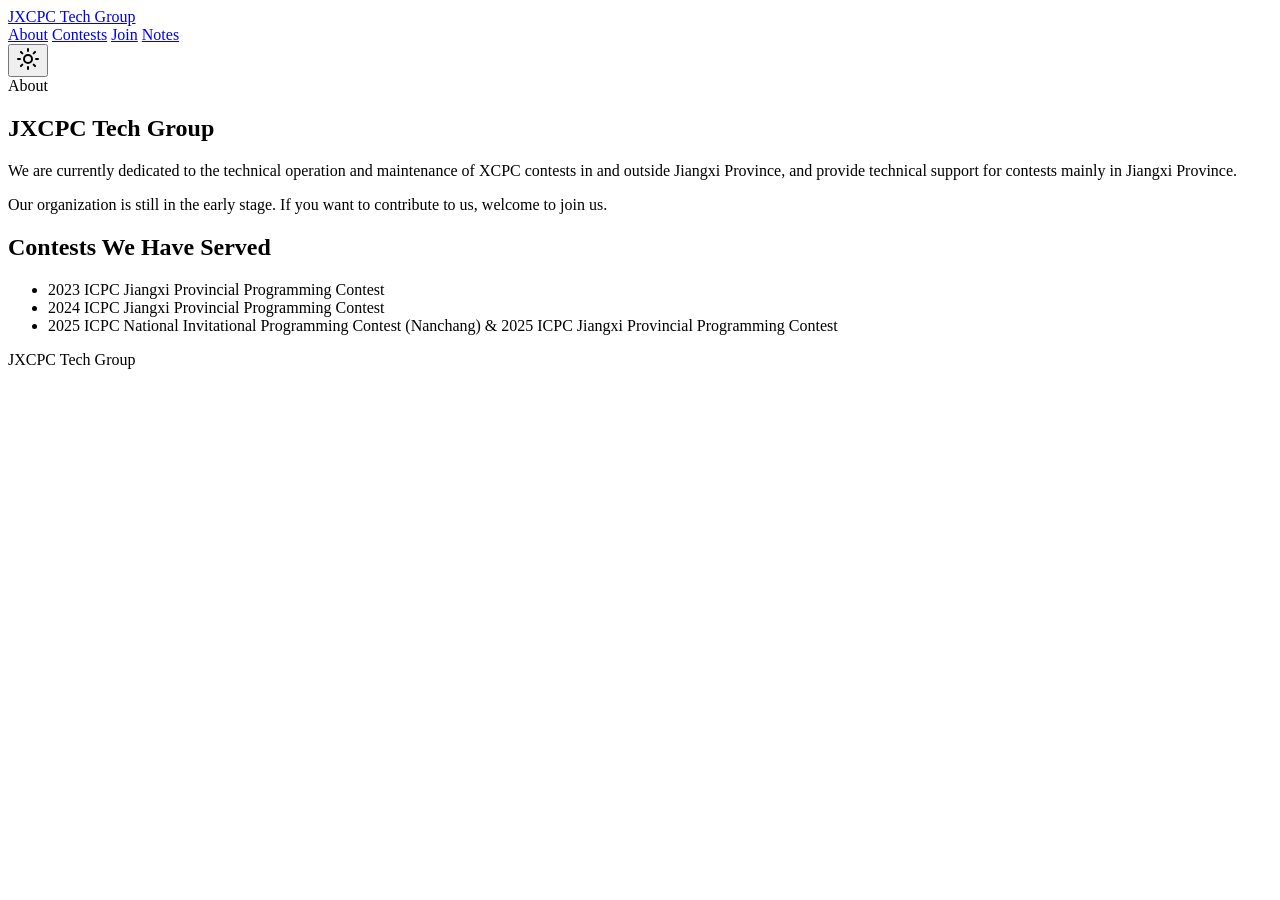
==== commit b7c435c0: "deploy: fix: remove duplicate About link, add Notes to nav microlyr/FOXOps-dev@2a6f6f4f063faddde719d" ====
--- a/about/index.html
+++ b/about/index.html
@@ -1,7 +1,7 @@
 <!DOCTYPE html><html lang="zh-CN" class="dark"> <head><meta charset="UTF-8"><meta name="viewport" content="width=device-width, initial-scale=1.0"><meta name="description" content="About JXCPC Tech Group"><title>About — JXCPC Tech Group</title><link rel="icon" type="image/svg+xml" href="/favicon.svg"><script>
       const t = localStorage.getItem('theme');
       if (t === 'light') document.documentElement.classList.remove('dark');
-    </script><link rel="stylesheet" href="/foxops-techgroup.github.io/_astro/about.Cbs96BTt.css"></head> <body class="min-h-screen bg-background text-foreground antialiased">  <header class="sticky top-0 z-50 w-full border-b bg-background/95 backdrop-blur supports-[backdrop-filter]:bg-background/60"> <div class="container mx-auto flex h-16 items-center justify-between px-4"> <a href="/" class="flex items-center gap-2 font-bold text-lg"> <span>JXCPC Tech Group</span> </a> <nav class="hidden md:flex items-center gap-6 text-sm font-medium text-muted-foreground"> <a href="/#about" class="hover:text-foreground transition-colors">About</a> <a href="/#contests" class="hover:text-foreground transition-colors">Contests</a> <a href="/#join" class="hover:text-foreground transition-colors">Join</a> <a href="/about" class="hover:text-foreground transition-colors">About</a> </nav> <div class="flex items-center gap-2"> <style>astro-island,astro-slot,astro-static-slot{display:contents}</style><script>(()=>{var e=async t=>{await(await t())()};(self.Astro||(self.Astro={})).load=e;window.dispatchEvent(new Event("astro:load"));})();;(()=>{var A=Object.defineProperty;var g=(i,o,a)=>o in i?A(i,o,{enumerable:!0,configurable:!0,writable:!0,value:a}):i[o]=a;var d=(i,o,a)=>g(i,typeof o!="symbol"?o+"":o,a);{let i={0:t=>m(t),1:t=>a(t),2:t=>new RegExp(t),3:t=>new Date(t),4:t=>new Map(a(t)),5:t=>new Set(a(t)),6:t=>BigInt(t),7:t=>new URL(t),8:t=>new Uint8Array(t),9:t=>new Uint16Array(t),10:t=>new Uint32Array(t),11:t=>1/0*t},o=t=>{let[l,e]=t;return l in i?i[l](e):void 0},a=t=>t.map(o),m=t=>typeof t!="object"||t===null?t:Object.fromEntries(Object.entries(t).map(([l,e])=>[l,o(e)]));class y extends HTMLElement{constructor(){super(...arguments);d(this,"Component");d(this,"hydrator");d(this,"hydrate",async()=>{var b;if(!this.hydrator||!this.isConnected)return;let e=(b=this.parentElement)==null?void 0:b.closest("astro-island[ssr]");if(e){e.addEventListener("astro:hydrate",this.hydrate,{once:!0});return}let c=this.querySelectorAll("astro-slot"),n={},h=this.querySelectorAll("template[data-astro-template]");for(let r of h){let s=r.closest(this.tagName);s!=null&&s.isSameNode(this)&&(n[r.getAttribute("data-astro-template")||"default"]=r.innerHTML,r.remove())}for(let r of c){let s=r.closest(this.tagName);s!=null&&s.isSameNode(this)&&(n[r.getAttribute("name")||"default"]=r.innerHTML)}let p;try{p=this.hasAttribute("props")?m(JSON.parse(this.getAttribute("props"))):{}}catch(r){let s=this.getAttribute("component-url")||"<unknown>",v=this.getAttribute("component-export");throw v&&(s+=` (export ${v})`),console.error(`[hydrate] Error parsing props for component ${s}`,this.getAttribute("props"),r),r}let u;await this.hydrator(this)(this.Component,p,n,{client:this.getAttribute("client")}),this.removeAttribute("ssr"),this.dispatchEvent(new CustomEvent("astro:hydrate"))});d(this,"unmount",()=>{this.isConnected||this.dispatchEvent(new CustomEvent("astro:unmount"))})}disconnectedCallback(){document.removeEventListener("astro:after-swap",this.unmount),document.addEventListener("astro:after-swap",this.unmount,{once:!0})}connectedCallback(){if(!this.hasAttribute("await-children")||document.readyState==="interactive"||document.readyState==="complete")this.childrenConnectedCallback();else{let e=()=>{document.removeEventListener("DOMContentLoaded",e),c.disconnect(),this.childrenConnectedCallback()},c=new MutationObserver(()=>{var n;((n=this.lastChild)==null?void 0:n.nodeType)===Node.COMMENT_NODE&&this.lastChild.nodeValue==="astro:end"&&(this.lastChild.remove(),e())});c.observe(this,{childList:!0}),document.addEventListener("DOMContentLoaded",e)}}async childrenConnectedCallback(){let e=this.getAttribute("before-hydration-url");e&&await import(e),this.start()}async start(){let e=JSON.parse(this.getAttribute("opts")),c=this.getAttribute("client");if(Astro[c]===void 0){window.addEventListener(`astro:${c}`,()=>this.start(),{once:!0});return}try{await Astro[c](async()=>{let n=this.getAttribute("renderer-url"),[h,{default:p}]=await Promise.all([import(this.getAttribute("component-url")),n?import(n):()=>()=>{}]),u=this.getAttribute("component-export")||"default";if(!u.includes("."))this.Component=h[u];else{this.Component=h;for(let f of u.split("."))this.Component=this.Component[f]}return this.hydrator=p,this.hydrate},e,this)}catch(n){console.error(`[astro-island] Error hydrating ${this.getAttribute("component-url")}`,n)}}attributeChangedCallback(){this.hydrate()}}d(y,"observedAttributes",["props"]),customElements.get("astro-island")||customElements.define("astro-island",y)}})();</script><astro-island uid="Z1FHAQc" prefix="r1" component-url="/foxops-techgroup.github.io/_astro/ThemeToggle.dCSiNV5o.js" component-export="default" renderer-url="/foxops-techgroup.github.io/_astro/client.SWu0E-Mb.js" props="{}" ssr="" client="load" opts="{&quot;name&quot;:&quot;ThemeToggle&quot;,&quot;value&quot;:true}" await-children=""><button class="inline-flex items-center justify-center gap-2 whitespace-nowrap rounded-md text-sm font-medium ring-offset-background transition-colors focus-visible:outline-none focus-visible:ring-2 focus-visible:ring-ring focus-visible:ring-offset-2 disabled:pointer-events-none disabled:opacity-50 [&amp;_svg]:pointer-events-none [&amp;_svg]:size-4 [&amp;_svg]:shrink-0 hover:bg-accent hover:text-accent-foreground h-10 w-10" aria-label="Toggle theme"><svg xmlns="http://www.w3.org/2000/svg" width="24" height="24" viewBox="0 0 24 24" fill="none" stroke="currentColor" stroke-width="2" stroke-linecap="round" stroke-linejoin="round" class="lucide lucide-sun h-5 w-5"><circle cx="12" cy="12" r="4"></circle><path d="M12 2v2"></path><path d="M12 20v2"></path><path d="m4.93 4.93 1.41 1.41"></path><path d="m17.66 17.66 1.41 1.41"></path><path d="M2 12h2"></path><path d="M20 12h2"></path><path d="m6.34 17.66-1.41 1.41"></path><path d="m19.07 4.93-1.41 1.41"></path></svg></button><!--astro:end--></astro-island> </div> </div> </header> <main class="min-h-screen"> <section class="container mx-auto px-4 py-32"> <div class="max-w-3xl mx-auto"> <div class="inline-flex items-center rounded-full border px-2.5 py-0.5 text-xs font-semibold transition-colors focus:outline-none focus:ring-2 focus:ring-ring focus:ring-offset-2 text-foreground">About</div> <h1 class="text-4xl font-bold tracking-tight mb-8">JXCPC Tech Group</h1> <div class="prose prose-invert max-w-none space-y-6 text-muted-foreground leading-relaxed"> <p>
+    </script><link rel="stylesheet" href="/foxops-techgroup.github.io/_astro/about.Cbs96BTt.css"></head> <body class="min-h-screen bg-background text-foreground antialiased">  <header class="sticky top-0 z-50 w-full border-b bg-background/95 backdrop-blur supports-[backdrop-filter]:bg-background/60"> <div class="container mx-auto flex h-16 items-center justify-between px-4"> <a href="/" class="flex items-center gap-2 font-bold text-lg"> <span>JXCPC Tech Group</span> </a> <nav class="hidden md:flex items-center gap-6 text-sm font-medium text-muted-foreground"> <a href="/#about" class="hover:text-foreground transition-colors">About</a> <a href="/#contests" class="hover:text-foreground transition-colors">Contests</a> <a href="/#join" class="hover:text-foreground transition-colors">Join</a> <a href="/notes" class="hover:text-foreground transition-colors">Notes</a> </nav> <div class="flex items-center gap-2"> <style>astro-island,astro-slot,astro-static-slot{display:contents}</style><script>(()=>{var e=async t=>{await(await t())()};(self.Astro||(self.Astro={})).load=e;window.dispatchEvent(new Event("astro:load"));})();;(()=>{var A=Object.defineProperty;var g=(i,o,a)=>o in i?A(i,o,{enumerable:!0,configurable:!0,writable:!0,value:a}):i[o]=a;var d=(i,o,a)=>g(i,typeof o!="symbol"?o+"":o,a);{let i={0:t=>m(t),1:t=>a(t),2:t=>new RegExp(t),3:t=>new Date(t),4:t=>new Map(a(t)),5:t=>new Set(a(t)),6:t=>BigInt(t),7:t=>new URL(t),8:t=>new Uint8Array(t),9:t=>new Uint16Array(t),10:t=>new Uint32Array(t),11:t=>1/0*t},o=t=>{let[l,e]=t;return l in i?i[l](e):void 0},a=t=>t.map(o),m=t=>typeof t!="object"||t===null?t:Object.fromEntries(Object.entries(t).map(([l,e])=>[l,o(e)]));class y extends HTMLElement{constructor(){super(...arguments);d(this,"Component");d(this,"hydrator");d(this,"hydrate",async()=>{var b;if(!this.hydrator||!this.isConnected)return;let e=(b=this.parentElement)==null?void 0:b.closest("astro-island[ssr]");if(e){e.addEventListener("astro:hydrate",this.hydrate,{once:!0});return}let c=this.querySelectorAll("astro-slot"),n={},h=this.querySelectorAll("template[data-astro-template]");for(let r of h){let s=r.closest(this.tagName);s!=null&&s.isSameNode(this)&&(n[r.getAttribute("data-astro-template")||"default"]=r.innerHTML,r.remove())}for(let r of c){let s=r.closest(this.tagName);s!=null&&s.isSameNode(this)&&(n[r.getAttribute("name")||"default"]=r.innerHTML)}let p;try{p=this.hasAttribute("props")?m(JSON.parse(this.getAttribute("props"))):{}}catch(r){let s=this.getAttribute("component-url")||"<unknown>",v=this.getAttribute("component-export");throw v&&(s+=` (export ${v})`),console.error(`[hydrate] Error parsing props for component ${s}`,this.getAttribute("props"),r),r}let u;await this.hydrator(this)(this.Component,p,n,{client:this.getAttribute("client")}),this.removeAttribute("ssr"),this.dispatchEvent(new CustomEvent("astro:hydrate"))});d(this,"unmount",()=>{this.isConnected||this.dispatchEvent(new CustomEvent("astro:unmount"))})}disconnectedCallback(){document.removeEventListener("astro:after-swap",this.unmount),document.addEventListener("astro:after-swap",this.unmount,{once:!0})}connectedCallback(){if(!this.hasAttribute("await-children")||document.readyState==="interactive"||document.readyState==="complete")this.childrenConnectedCallback();else{let e=()=>{document.removeEventListener("DOMContentLoaded",e),c.disconnect(),this.childrenConnectedCallback()},c=new MutationObserver(()=>{var n;((n=this.lastChild)==null?void 0:n.nodeType)===Node.COMMENT_NODE&&this.lastChild.nodeValue==="astro:end"&&(this.lastChild.remove(),e())});c.observe(this,{childList:!0}),document.addEventListener("DOMContentLoaded",e)}}async childrenConnectedCallback(){let e=this.getAttribute("before-hydration-url");e&&await import(e),this.start()}async start(){let e=JSON.parse(this.getAttribute("opts")),c=this.getAttribute("client");if(Astro[c]===void 0){window.addEventListener(`astro:${c}`,()=>this.start(),{once:!0});return}try{await Astro[c](async()=>{let n=this.getAttribute("renderer-url"),[h,{default:p}]=await Promise.all([import(this.getAttribute("component-url")),n?import(n):()=>()=>{}]),u=this.getAttribute("component-export")||"default";if(!u.includes("."))this.Component=h[u];else{this.Component=h;for(let f of u.split("."))this.Component=this.Component[f]}return this.hydrator=p,this.hydrate},e,this)}catch(n){console.error(`[astro-island] Error hydrating ${this.getAttribute("component-url")}`,n)}}attributeChangedCallback(){this.hydrate()}}d(y,"observedAttributes",["props"]),customElements.get("astro-island")||customElements.define("astro-island",y)}})();</script><astro-island uid="Z1FHAQc" prefix="r1" component-url="/foxops-techgroup.github.io/_astro/ThemeToggle.dCSiNV5o.js" component-export="default" renderer-url="/foxops-techgroup.github.io/_astro/client.SWu0E-Mb.js" props="{}" ssr="" client="load" opts="{&quot;name&quot;:&quot;ThemeToggle&quot;,&quot;value&quot;:true}" await-children=""><button class="inline-flex items-center justify-center gap-2 whitespace-nowrap rounded-md text-sm font-medium ring-offset-background transition-colors focus-visible:outline-none focus-visible:ring-2 focus-visible:ring-ring focus-visible:ring-offset-2 disabled:pointer-events-none disabled:opacity-50 [&amp;_svg]:pointer-events-none [&amp;_svg]:size-4 [&amp;_svg]:shrink-0 hover:bg-accent hover:text-accent-foreground h-10 w-10" aria-label="Toggle theme"><svg xmlns="http://www.w3.org/2000/svg" width="24" height="24" viewBox="0 0 24 24" fill="none" stroke="currentColor" stroke-width="2" stroke-linecap="round" stroke-linejoin="round" class="lucide lucide-sun h-5 w-5"><circle cx="12" cy="12" r="4"></circle><path d="M12 2v2"></path><path d="M12 20v2"></path><path d="m4.93 4.93 1.41 1.41"></path><path d="m17.66 17.66 1.41 1.41"></path><path d="M2 12h2"></path><path d="M20 12h2"></path><path d="m6.34 17.66-1.41 1.41"></path><path d="m19.07 4.93-1.41 1.41"></path></svg></button><!--astro:end--></astro-island> </div> </div> </header> <main class="min-h-screen"> <section class="container mx-auto px-4 py-32"> <div class="max-w-3xl mx-auto"> <div class="inline-flex items-center rounded-full border px-2.5 py-0.5 text-xs font-semibold transition-colors focus:outline-none focus:ring-2 focus:ring-ring focus:ring-offset-2 text-foreground">About</div> <h1 class="text-4xl font-bold tracking-tight mb-8">JXCPC Tech Group</h1> <div class="prose prose-invert max-w-none space-y-6 text-muted-foreground leading-relaxed"> <p>
 We are currently dedicated to the technical operation and maintenance of
             XCPC contests in and outside Jiangxi Province, and provide technical support
             for contests mainly in Jiangxi Province.
